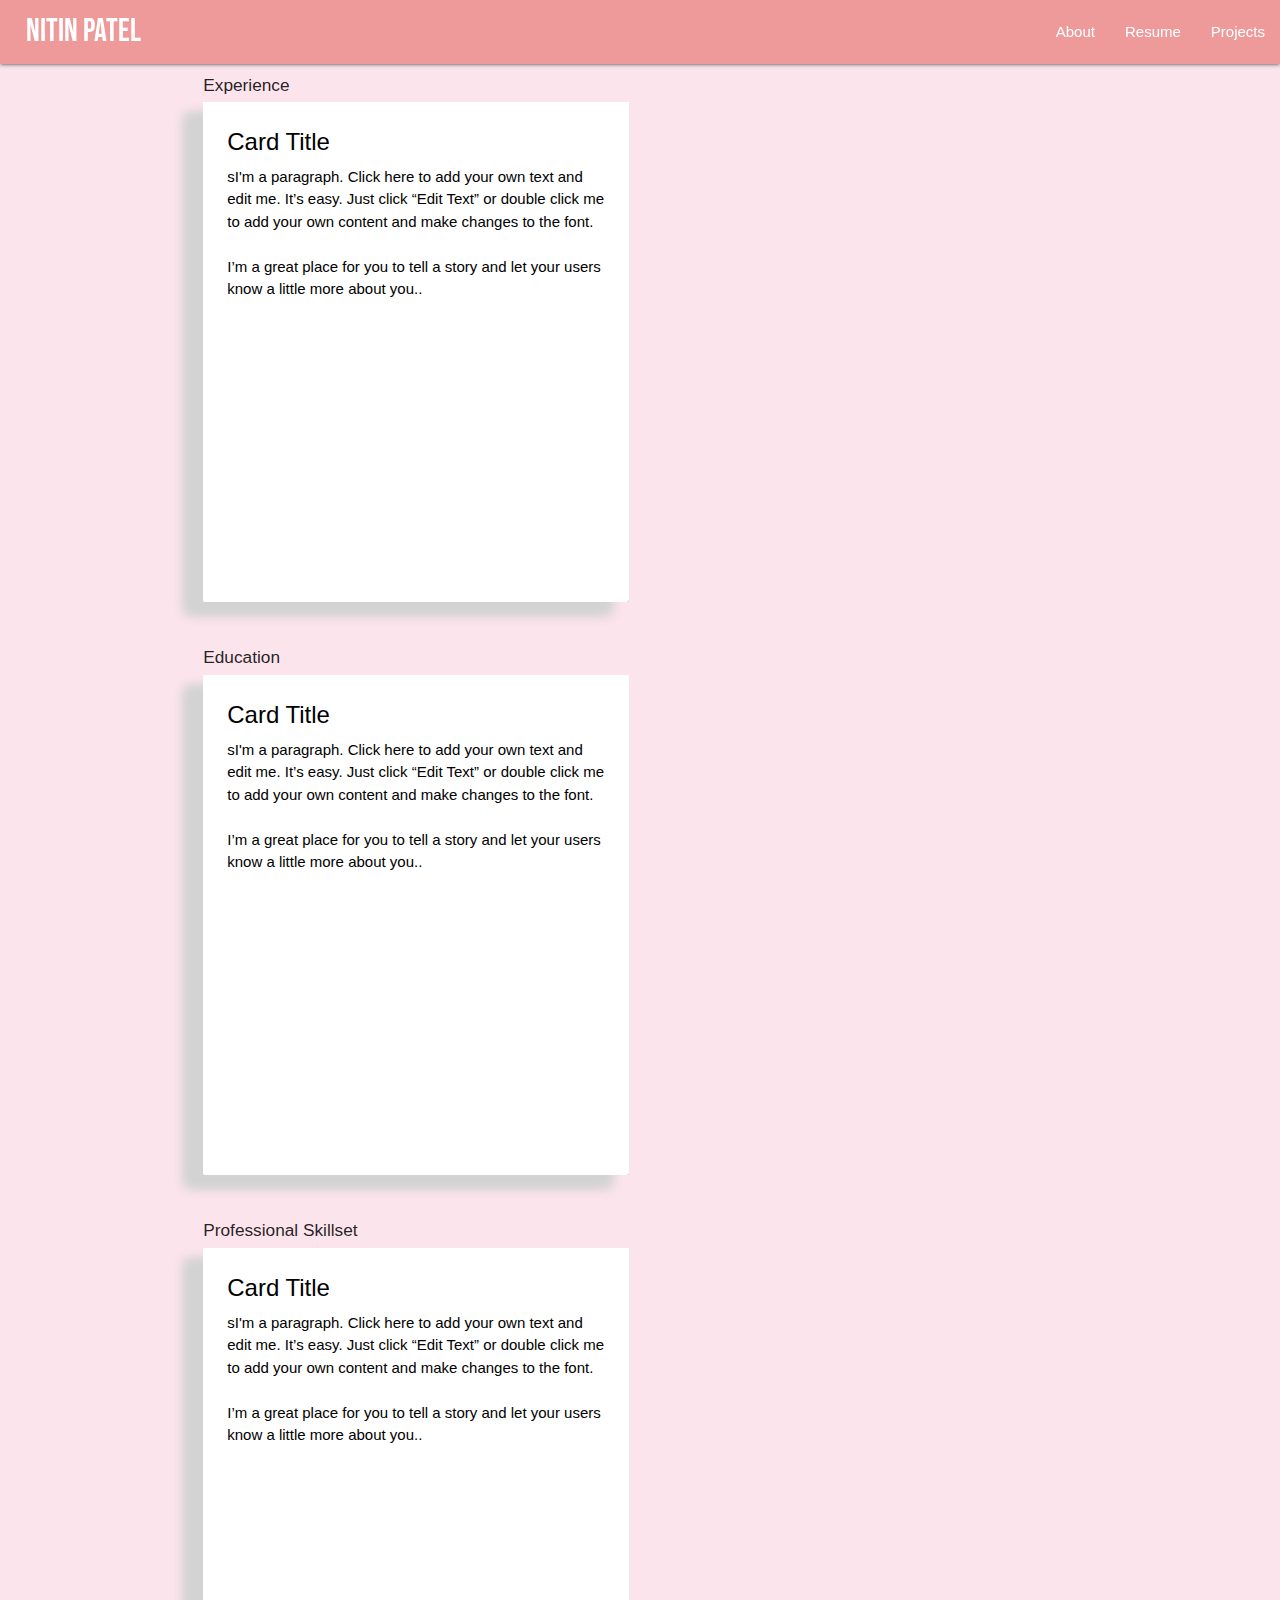
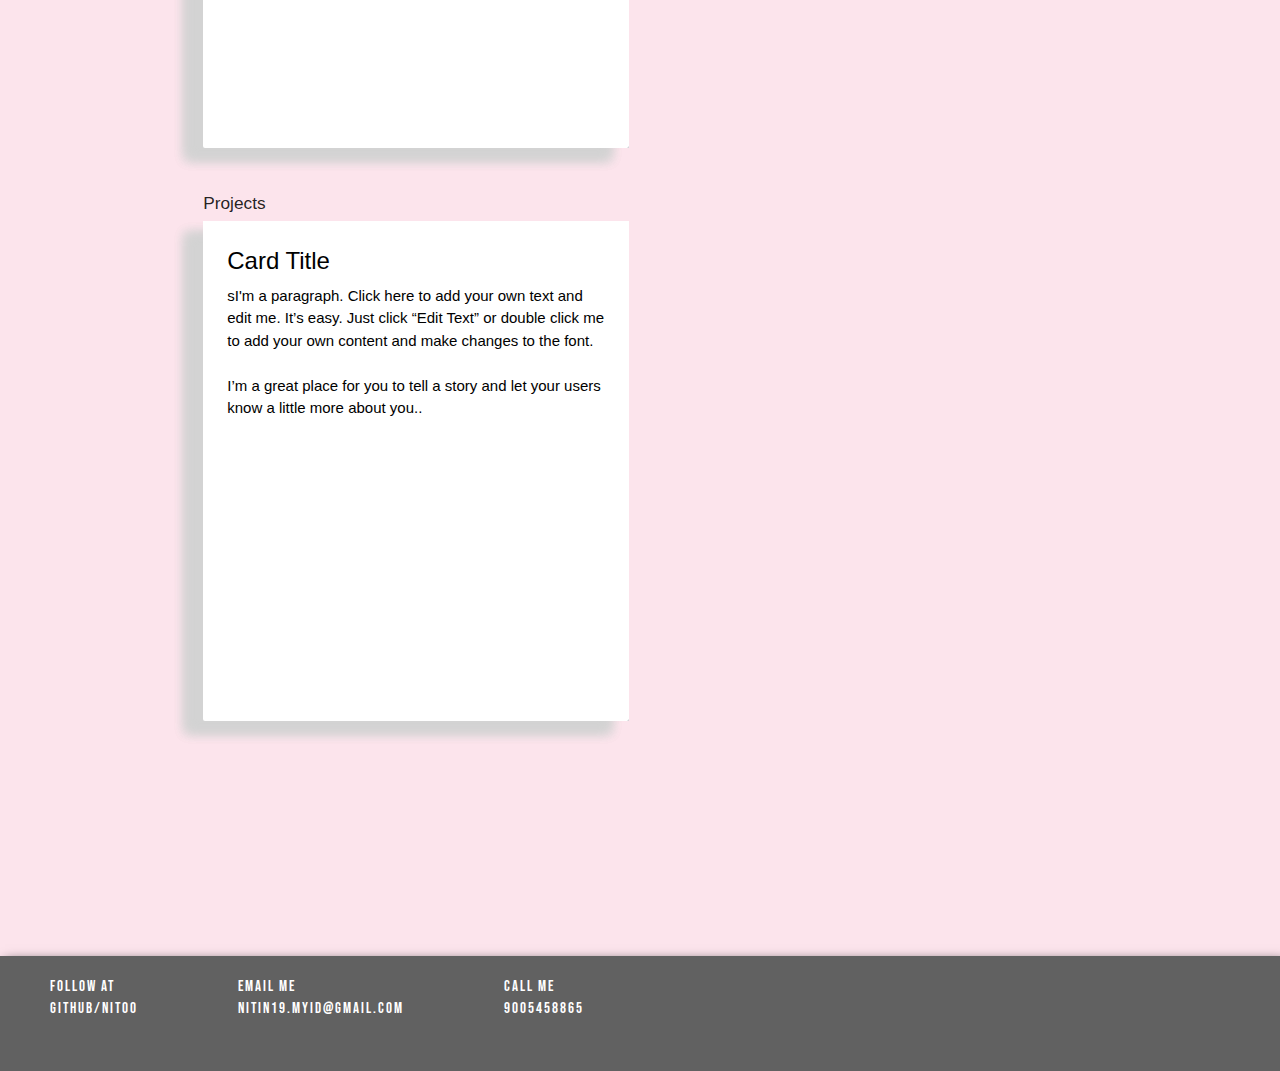
==== resume.html @ 361070aa "Added resume page" ====
<!DOCTYPE html>
<html lang="en">
<head>
    <meta charset="UTF-8">
    <meta name="viewport" content="width=device-width, initial-scale=1.0">
    <link rel="stylesheet" href="https://cdnjs.cloudflare.com/ajax/libs/materialize/1.0.0/css/materialize.min.css">
    <link href="https://fonts.googleapis.com/icon?family=Material+Icons" rel="stylesheet">
    <link rel="stylesheet" href="style.css">
    <link rel="preconnect" href="https://fonts.gstatic.com">
    <link href="https://fonts.googleapis.com/css2?family=Bebas+Neue&family=Slabo+27px&display=swap" rel="stylesheet"> 
    <title>Resume</title>
</head>
<body style=" background:#fce4ec">
    <div class="navbar-fixed">
        <nav class="red lighten-3">   
          <div class="nav-wrapper">
            <a href="#" data-target="slide-out" class="sidenav-trigger"><i class="material-icons">menu</i></a>
            <a href="#" class="brand-logo"style=" font-family:'Bebas Neue',cursive; padding-left:2%;">Nitin Patel</a>
            <ul id="nav-mobile" class="right hide-on-med-and-down">
              <li><a href="#about">About</a></li>
              <li><a href="resume.html">Resume</a></li>
              <li><a href="#">Projects</a></li>
            </ul>
          </div>
           </nav>
          </div>
          <ul id="slide-out" class="sidenav">
            <li><div class="user-view">
              <div class="background">
                <img src="profile.jpeg">
              </div>
              <a href="#user"><img class="circle" src="profile.png"></a>
              <a href="#name"><span class="white-text name">Nitin Patel</span></a>
              <a href="#profile"><span class="white-text email">Web Developer</span></a>
            </div></li>
            <li><a href="#about" class="sidenav-close"><i class="material-icons">info</i>About</a></li>
            <li><a href="#!" class="sidenav-close"><i class="material-icons">assignment</i>Projects</a></li>
            <li><div class="divider"></div></li>
            <li><a class="small waves-effect btn btn3" style="border-radius: 100px;color: black;"><i class="material-icons">download</i>Resume</a></li>
            <li><div class="divider"></div></li>
            <li><a class="subheader" href="#!">Contact Details</a></li>
            <li><a href="#!" class="sidenav-close"><i class="material-icons">contact_phone</i>9005458865</a></li>
            <li><a href="#!" class="sidenav-close"><i class="material-icons">email</i>nitin19.myid@gmail.com</a></li>
            
          </ul>
    <div class="container cont">
    <div class="row">
        <div class="col s12 m6">
            <h6>Experience</h6>
          <div class="card blue-grey darken-1 c3">
            <div class="card-content white-text c3">
              <span class="card-title" style="color: black;">Card Title</span>
              <p style="color: black;"> sI'm a paragraph. Click here to add your own text and edit me. It’s easy. Just click “Edit Text” or double click me to add your own content and make changes to the font.
                <br><br>
                I’m a great place for you to tell a story and let your users know a little more about you..</p>
            </div>
          </div>
        </div>
      </div>
      </div>
      <div class="container cont">
        <div class="row">
            <div class="col s12 m6">
                <h6>Education</h6>
              <div class="card blue-grey darken-1 c3">
                <div class="card-content white-text c3">
                  <span class="card-title" style="color: black;">Card Title</span>
                  <p style="color: black;"> sI'm a paragraph. Click here to add your own text and edit me. It’s easy. Just click “Edit Text” or double click me to add your own content and make changes to the font.
                    <br><br>
                    I’m a great place for you to tell a story and let your users know a little more about you..</p>
                </div>
              </div>
            </div>
          </div>
          </div>
          <div class="container cont">
            <div class="row">
                <div class="col s12 m6">
                    <h6>Professional Skillset</h6>
                  <div class="card blue-grey darken-1 c3">
                    <div class="card-content white-text c3">
                      <span class="card-title" style="color: black;">Card Title</span>
                      <p style="color: black;"> sI'm a paragraph. Click here to add your own text and edit me. It’s easy. Just click “Edit Text” or double click me to add your own content and make changes to the font.
                        <br><br>
                        I’m a great place for you to tell a story and let your users know a little more about you..</p>
                    </div>
                  </div>
                </div>
              </div>
              </div>
              <div class="container cont">
                <div class="row">
                    <div class="col s12 m6">
                        <h6>Projects</h6>
                      <div class="card blue-grey darken-1 c3">
                        <div class="card-content white-text c3">
                          <span class="card-title" style="color: black;">Card Title</span>
                          <p style="color: black;"> sI'm a paragraph. Click here to add your own text and edit me. It’s easy. Just click “Edit Text” or double click me to add your own content and make changes to the font.
                            <br><br>
                            I’m a great place for you to tell a story and let your users know a little more about you..</p>
                        </div>
                      </div>
                    </div>
                  </div>
                  </div>
    <footer class="foot">
        <div style="float: right;" class="down">Follow at <br> github/nit00</div>
        <div style="float: right;" class="down">Email Me <br> nitin19.myid@gmail.com </div>
        <div style="float: right;" class="down">Call Me <br> 9005458865 </div>
        </footer>
        <script type="text/javascript">
            document.addEventListener('DOMContentLoaded', function() {
                var elems = document.querySelectorAll('.sidenav');
                var instances = M.Sidenav.init(elems, {});
              });
              
            </script>
        <script src="https://cdnjs.cloudflare.com/ajax/libs/materialize/1.0.0/js/materialize.min.js"></script>
</body>
</html>
---- style.css ----
body{
    background-image: linear-gradient(to right,#fce4ec,white,white)
}


.c1{
   
    position: relative;
    top: 100px;
    background-color: #fce4ec;
    height: 500px;
    box-shadow: lightgray -18px 12px 12px;
    border: black solid white;
   z-index: -1;
  
}
.responsive-image{
    margin-top:30px;
    padding: 10p;
    
}
.responsive-image:hover{
    animation: zoom 5s ;
    animation-iteration-count: infinite;
}
.h4{
text-align: center;
font-size: 23pt;
font-weight: bolder;
letter-spacing:2px;
font-family: 'Bebas Neue',cursive;
}
h5{
    text-align: center;
    font-size: 25pt;
    font-weight: bolder;
    letter-spacing:2px;
    font-family: 'Times New Roman', Times, serif;
}

@keyframes zoom{
    0%{
        scale: 1.1;
    }
    25%{
        scale: 1.2;
    }
    50%{
        scale: 1.2;
    }
    100%{
        scale: 1.2;
    }
}
.c2{
   position: relative;
   top: 100px;
    background-color:white;
    height: 500px;
    box-shadow: lightgray 18px 12px 12px;
    border: black solid white;
  
}

.c3{
   color: black;
    background-color: white;
    height: 500px;
    box-shadow: lightgray -18px 12px 12px;
    border: black solid white;
}

hr{ 
    position: relative;
    top: 10px;
    width: 50px;
    color: #1e88ef;
}
.work{
    position: relative;
    top: 20px;
    text-align: center;
    letter-spacing:5px;
    font-family:'Slabo 29px',serif;
    font-weight: bolder;
}
.footer2{
    position: relative;
    top: 65px;
    display: flex;
    flex-wrap:nowrap ;
    height: 30px;
    align-items: center;
    
}
.i2{
    position: relative;
    top: 10px;
}
.i2:hover{
    animation: zoom 1s;
}
.f1{
    background-color: white;
    margin-top:35px; 
    padding: 500px;
    

}
.btn1{
    background-color: #1976d2;
    border-radius: 20px;
    font-weight: bold;
    width: 100px;
    border: #1976d2 solid;
    border-width: 0.1px;
}
.btn1:hover{
    background-color: white;
    color: black;
   
}
.btn2{
    background-color: white;
    color: black;
    border-radius: 20px;
    font-weight: bold;
    width: 100px;
    border:black solid;
    border-width: 0.1px;
}
.btn2:hover{
    background-color: #1976d2;
    color: white;
    border:none;
   
}
.foot{
    background-color:#616161;
    width: 100%;
    z-index: 5;
    position: relative;
    top: 200px;
    display: flex;
    float: right;
    flex-wrap: wrap;
    box-shadow: black 5px 6px 12px;
    color: white;
}
.down{
    padding: 50px;
    padding-top: 20px;
    font-family: 'Bebas Neue', cursive;
    letter-spacing: 2px;
}
.p1{
    position: relative;
    top: 15%;
}
.btn3{
    width: 200px;
    text-align: left;
    border: black solid;
    border-width: 0.1px;
    background-color:white;
}
.cont{
    margin-left: 
}
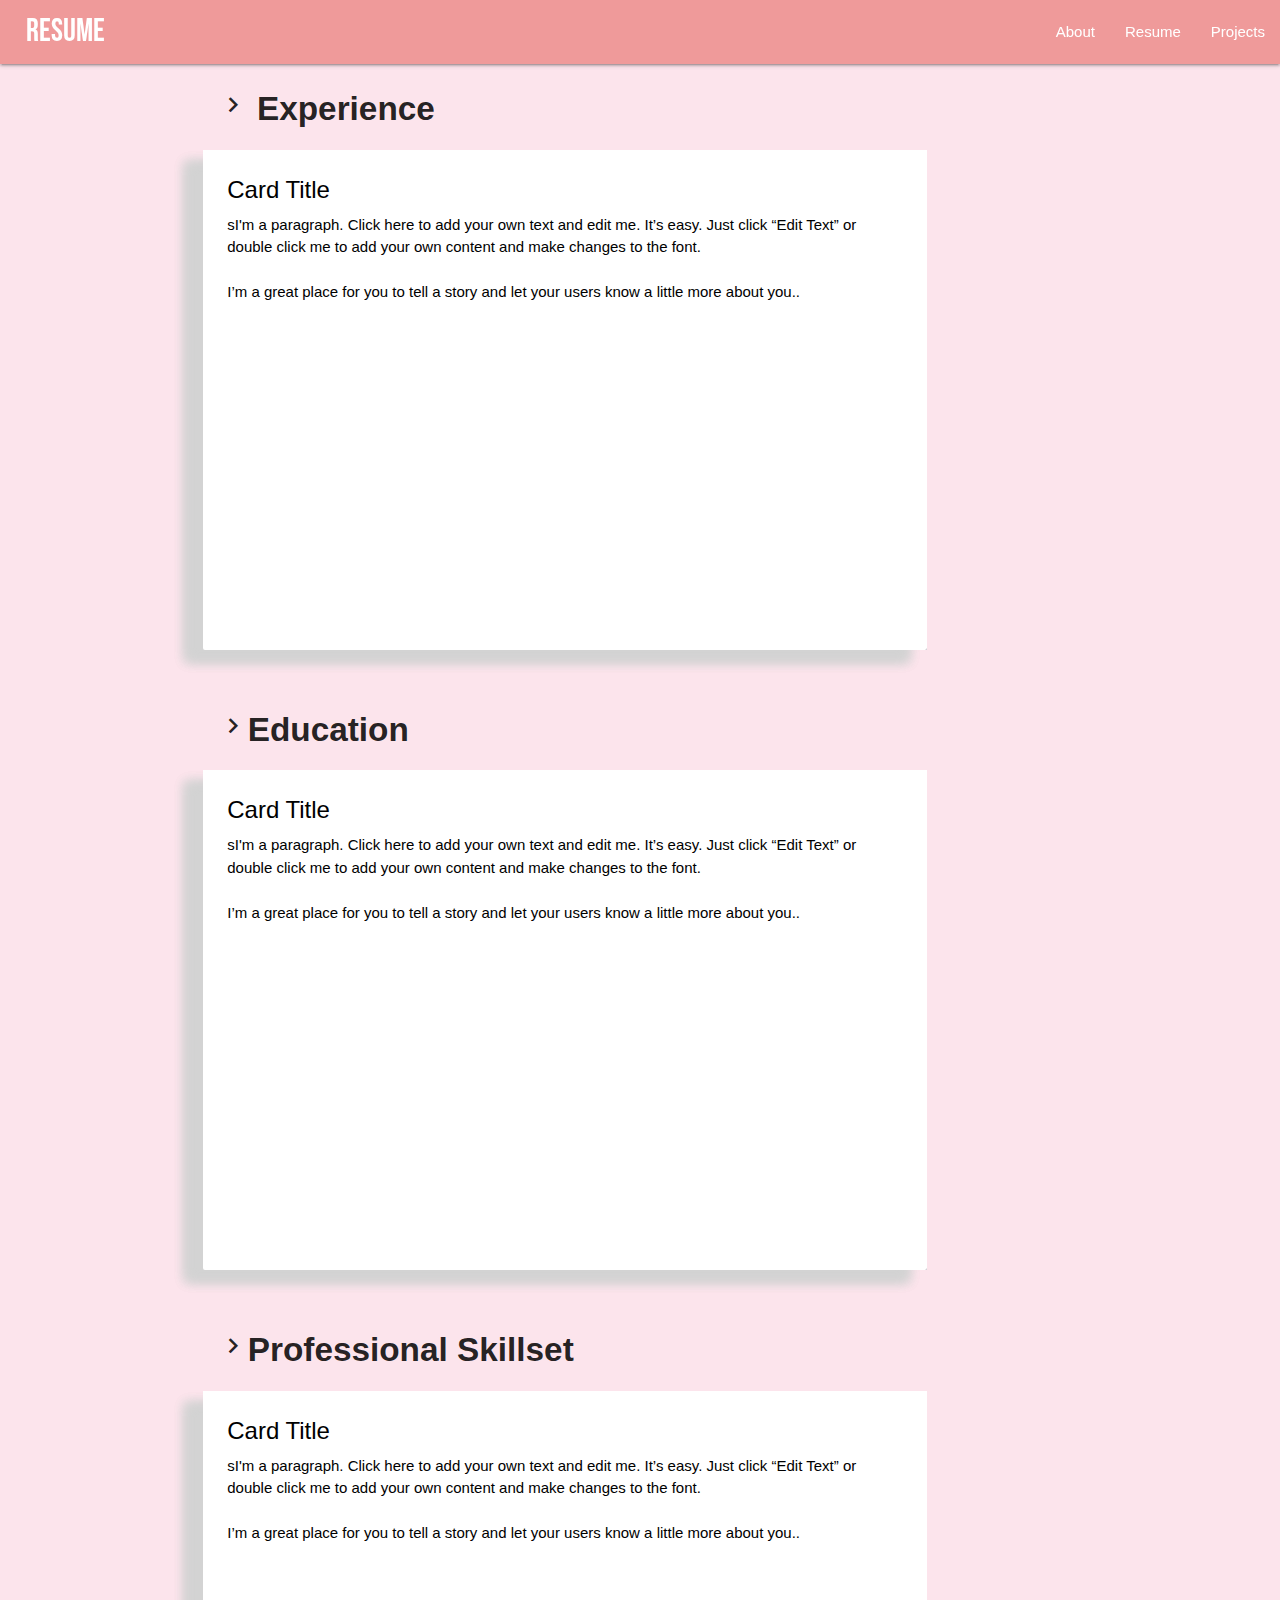
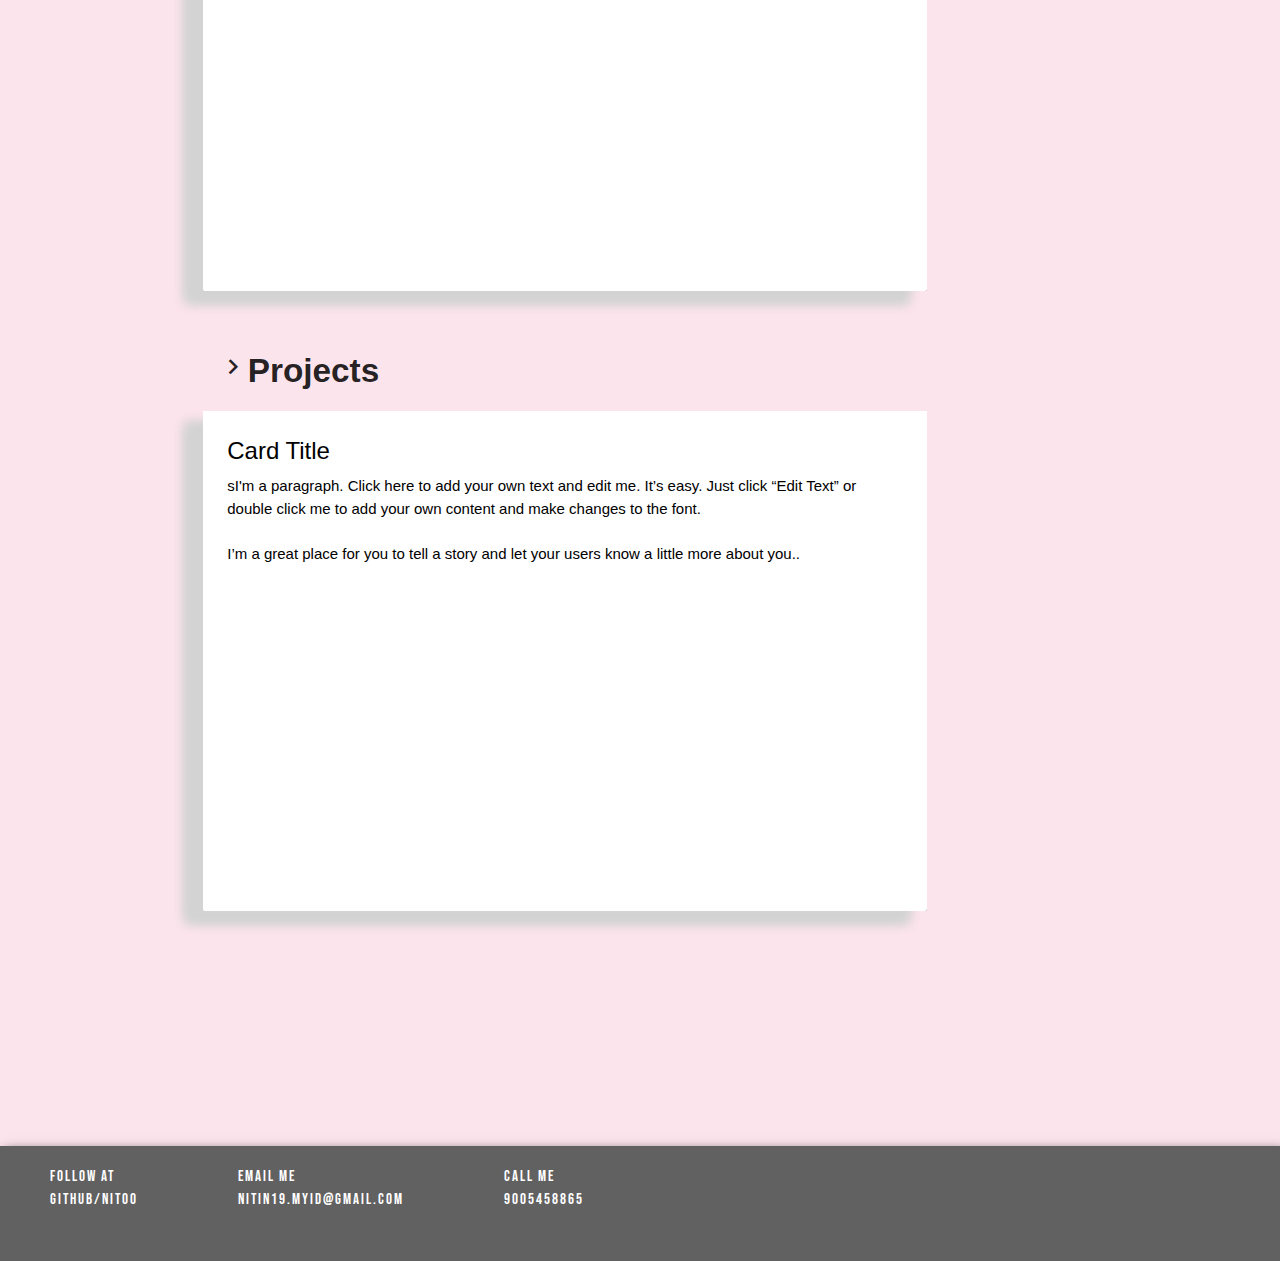
==== commit 837b8487: "Resume page edited" ====
--- a/resume.html
+++ b/resume.html
@@ -15,7 +15,7 @@
         <nav class="red lighten-3">   
           <div class="nav-wrapper">
             <a href="#" data-target="slide-out" class="sidenav-trigger"><i class="material-icons">menu</i></a>
-            <a href="#" class="brand-logo"style=" font-family:'Bebas Neue',cursive; padding-left:2%;">Nitin Patel</a>
+            <a href="#" class="brand-logo"style=" font-family:'Bebas Neue',cursive; padding-left:2%;">RESUME</a>
             <ul id="nav-mobile" class="right hide-on-med-and-down">
               <li><a href="#about">About</a></li>
               <li><a href="resume.html">Resume</a></li>
@@ -45,8 +45,8 @@
           </ul>
     <div class="container cont">
     <div class="row">
-        <div class="col s12 m6">
-            <h6>Experience</h6>
+        <div class="col s10 m10 l10 xl10">
+          <div><h6 class="heading"><i class="small material-icons">keyboard_arrow_right</i> Experience</h6></div>
           <div class="card blue-grey darken-1 c3">
             <div class="card-content white-text c3">
               <span class="card-title" style="color: black;">Card Title</span>
@@ -60,8 +60,8 @@
       </div>
       <div class="container cont">
         <div class="row">
-            <div class="col s12 m6">
-                <h6>Education</h6>
+            <div class="col s10 m10 l10 xl10">
+                <h6 class="heading"><i class="small material-icons">keyboard_arrow_right</i>Education</h6>
               <div class="card blue-grey darken-1 c3">
                 <div class="card-content white-text c3">
                   <span class="card-title" style="color: black;">Card Title</span>
@@ -75,10 +75,10 @@
           </div>
           <div class="container cont">
             <div class="row">
-                <div class="col s12 m6">
-                    <h6>Professional Skillset</h6>
+                <div class="col s10 m10 l10 xl10">
+                    <h6 class="heading"> <i class="small material-icons">keyboard_arrow_right</i>Professional Skillset</h6>
                   <div class="card blue-grey darken-1 c3">
-                    <div class="card-content white-text c3">
+                    <div class="card-content white-text c3 ">
                       <span class="card-title" style="color: black;">Card Title</span>
                       <p style="color: black;"> sI'm a paragraph. Click here to add your own text and edit me. It’s easy. Just click “Edit Text” or double click me to add your own content and make changes to the font.
                         <br><br>
@@ -90,8 +90,8 @@
               </div>
               <div class="container cont">
                 <div class="row">
-                    <div class="col s12 m6">
-                        <h6>Projects</h6>
+                    <div class="col s10 m10 l10 xl10">
+                        <h6 class="heading"> <i class="small material-icons">keyboard_arrow_right</i>Projects</h6>
                       <div class="card blue-grey darken-1 c3">
                         <div class="card-content white-text c3">
                           <span class="card-title" style="color: black;">Card Title</span>
--- a/style.css
+++ b/style.css
@@ -164,6 +164,9 @@
     border-width: 0.1px;
     background-color:white;
 }
-.cont{
-    margin-left: 
+.heading{
+    padding:2%;
+    font-size: 25pt;
+    font-weight: 700;
+   
 }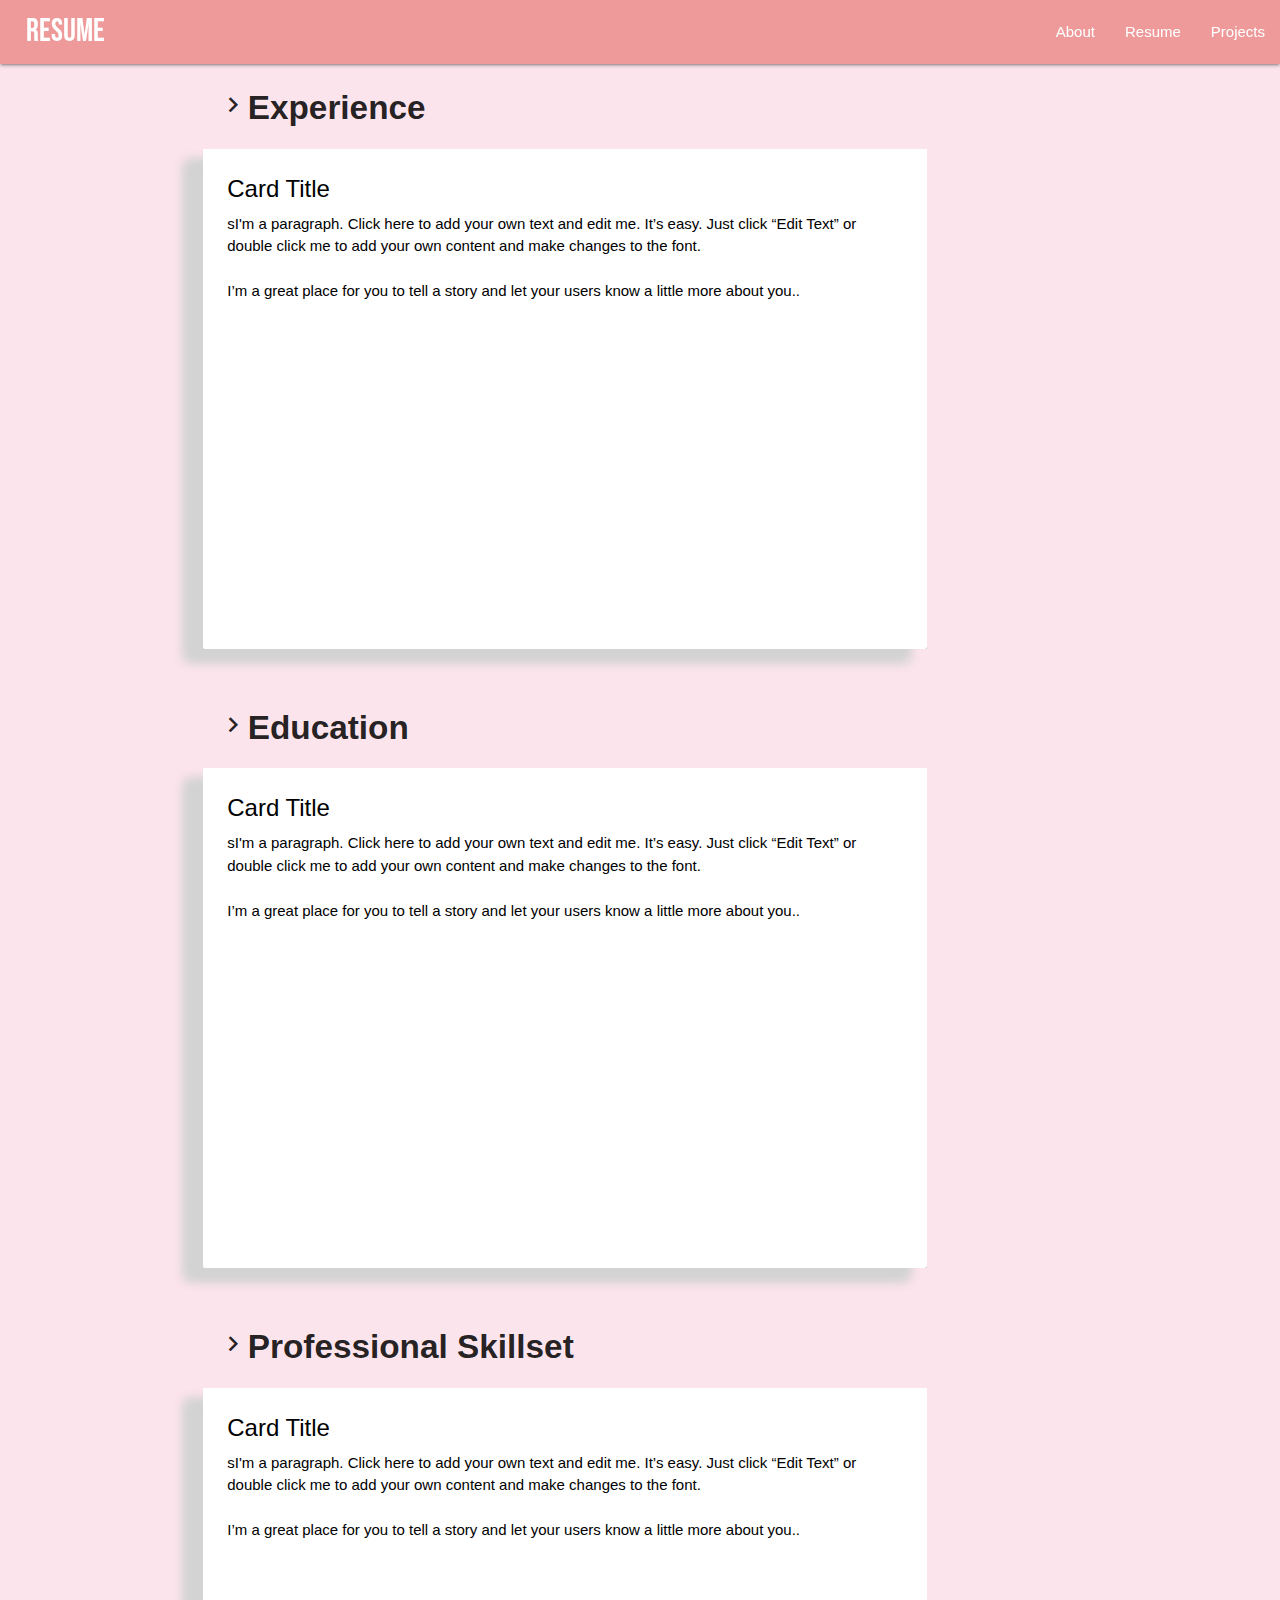
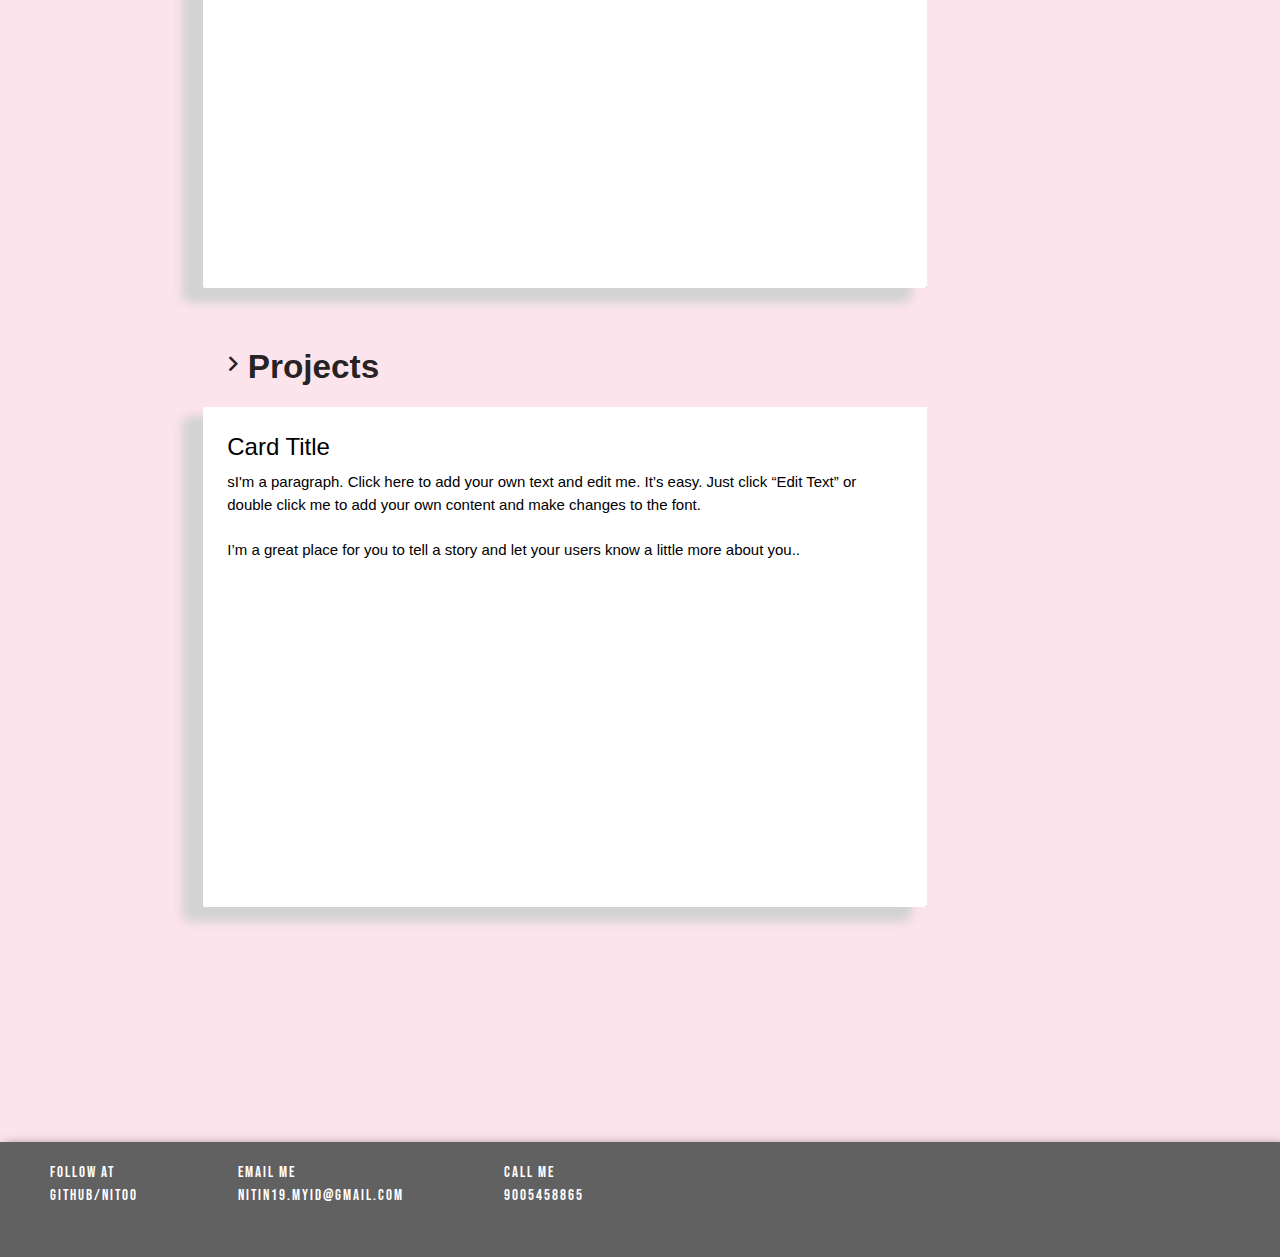
==== commit 7ff90129: "Resume page edited" ====
--- a/resume.html
+++ b/resume.html
@@ -45,7 +45,7 @@
           </ul>
     <div class="container cont">
     <div class="row">
-        <div class="col s10 m10 l10 xl10">
+        <div class="col s12 m12 l10 xl10">
           <div><h6 class="heading"><i class="small material-icons">keyboard_arrow_right</i> Experience</h6></div>
           <div class="card blue-grey darken-1 c3">
             <div class="card-content white-text c3">
@@ -60,7 +60,7 @@
       </div>
       <div class="container cont">
         <div class="row">
-            <div class="col s10 m10 l10 xl10">
+            <div class="col s12 m12 l10 xl10">
                 <h6 class="heading"><i class="small material-icons">keyboard_arrow_right</i>Education</h6>
               <div class="card blue-grey darken-1 c3">
                 <div class="card-content white-text c3">
@@ -75,7 +75,7 @@
           </div>
           <div class="container cont">
             <div class="row">
-                <div class="col s10 m10 l10 xl10">
+                <div class="col s12 m12 l10 xl10">
                     <h6 class="heading"> <i class="small material-icons">keyboard_arrow_right</i>Professional Skillset</h6>
                   <div class="card blue-grey darken-1 c3">
                     <div class="card-content white-text c3 ">
@@ -90,7 +90,7 @@
               </div>
               <div class="container cont">
                 <div class="row">
-                    <div class="col s10 m10 l10 xl10">
+                    <div class="col s12 m12 l10 xl10">
                         <h6 class="heading"> <i class="small material-icons">keyboard_arrow_right</i>Projects</h6>
                       <div class="card blue-grey darken-1 c3">
                         <div class="card-content white-text c3">
--- a/style.css
+++ b/style.css
@@ -168,5 +168,7 @@
     padding:2%;
     font-size: 25pt;
     font-weight: 700;
+    display: flex;
+    flex-wrap: nowrap;
    
 }